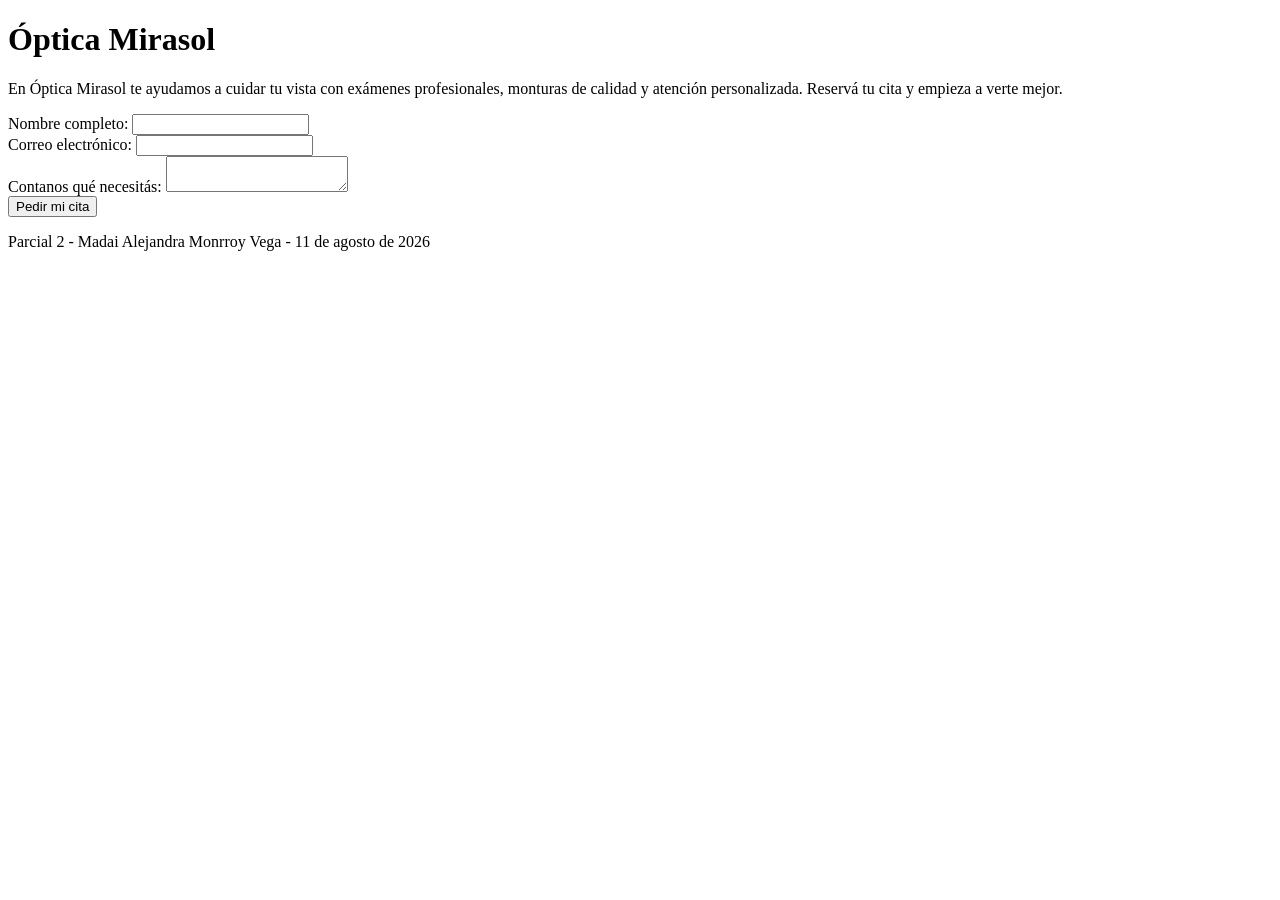
==== parcial2/index.html @ 195db08d "html terminado" ====
<!DOCTYPE html>
<html lang="es">
<head>
<meta charset="UTF-8">
<meta name="viewport" content="width=device-width, initial-scale=1.0">
<title>Óptica Mirasol</title>
<link rel="stylesheet" href="style.css">
</head>
<body>
 
<header>
    <h1>Óptica Mirasol</h1>
    <p>
        En Óptica Mirasol te ayudamos a cuidar tu vista con exámenes
        profesionales, monturas de calidad y atención personalizada.
        Reservá tu cita y empieza a verte mejor.
    </p>
</header>
 
<main>
 
    <form id="form-cita" novalidate method="POST" action="procesar.php">
 
        <div class="campo">
            <label for="nombre">Nombre completo:</label>
            <input type="text" id="nombre" name="nombre" required>
        </div>
 
        <div class="campo">
            <label for="correo">Correo electrónico:</label>
            <input type="email" id="correo" name="correo" required>
        </div>
 
        <div class="campo">
            <label for="consulta">Contanos qué necesitás:</label>
            <textarea id="consulta" name="consulta"></textarea>
        </div>
 
        <button type="submit">Pedir mi cita</button>
 
        <p id="aviso-cita" class="aviso"></p>
 
    </form>
 
</main>
 
<footer>
    <p>Parcial 2 - Madai Alejandra Monrroy Vega - 11 de agosto de 2026</p>
</footer>
 
<script src="script.js"></script>
 
</body>
</html>
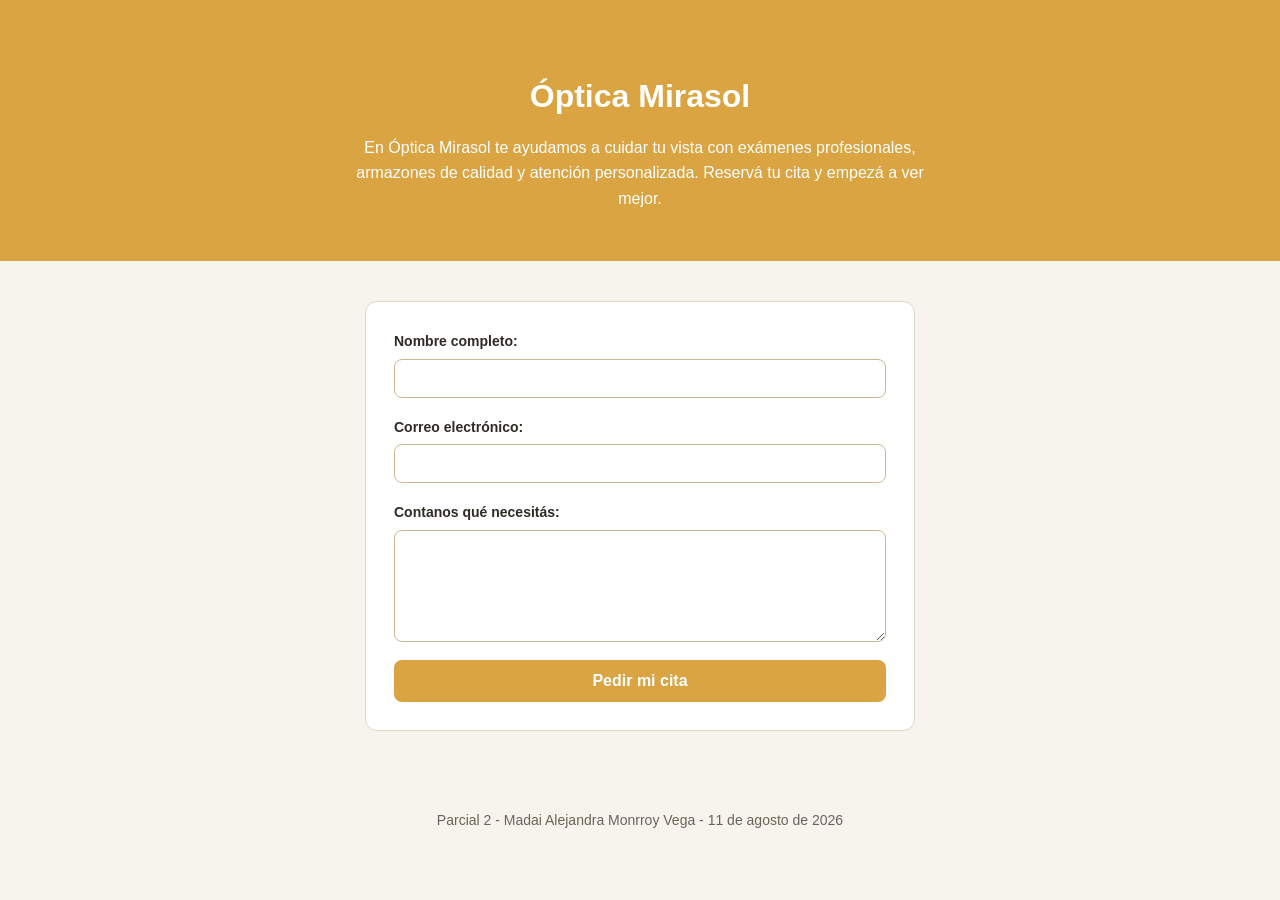
==== commit 62239274: "html acutalizado" ====
--- a/parcial2/index.html
+++ b/parcial2/index.html
@@ -7,48 +7,48 @@
 <link rel="stylesheet" href="style.css">
 </head>
 <body>
- 
+
 <header>
     <h1>Óptica Mirasol</h1>
     <p>
         En Óptica Mirasol te ayudamos a cuidar tu vista con exámenes
-        profesionales, monturas de calidad y atención personalizada.
-        Reservá tu cita y empieza a verte mejor.
+        profesionales, armazones de calidad y atención personalizada.
+        Reservá tu cita y empezá a ver mejor.
     </p>
 </header>
- 
+
 <main>
- 
+
     <form id="form-cita" novalidate method="POST" action="procesar.php">
- 
+
         <div class="campo">
             <label for="nombre">Nombre completo:</label>
             <input type="text" id="nombre" name="nombre" required>
         </div>
- 
+
         <div class="campo">
             <label for="correo">Correo electrónico:</label>
             <input type="email" id="correo" name="correo" required>
         </div>
- 
+
         <div class="campo">
             <label for="consulta">Contanos qué necesitás:</label>
             <textarea id="consulta" name="consulta"></textarea>
         </div>
- 
+
         <button type="submit">Pedir mi cita</button>
- 
+
         <p id="aviso-cita" class="aviso"></p>
- 
+
     </form>
- 
+
 </main>
- 
+
 <footer>
     <p>Parcial 2 - Madai Alejandra Monrroy Vega - 11 de agosto de 2026</p>
 </footer>
- 
+
 <script src="script.js"></script>
- 
+
 </body>
 </html>
--- a/parcial2/style.css
+++ b/parcial2/style.css
@@ -0,0 +1,104 @@
+body {
+    font-family: 'Segoe UI', Arial, sans-serif;
+    background: #f7f4ee;
+    color: #2e2a24;
+    line-height: 1.6;
+    margin: 0;
+}
+
+header {
+    background: #d9a441;
+    color: #ffffff;
+    text-align: center;
+    padding: 50px 20px;
+}
+
+header h1 {
+    margin-bottom: 12px;
+}
+
+header p {
+    max-width: 600px;
+    margin: 0 auto;
+}
+
+main {
+    max-width: 550px;
+    margin: 40px auto;
+    padding: 0 20px;
+}
+
+form {
+    background: #ffffff;
+    border: 1px solid #e0d5bf;
+    border-radius: 12px;
+    padding: 28px;
+}
+
+.campo {
+    margin-bottom: 18px;
+    display: flex;
+    flex-direction: column;
+}
+
+label {
+    font-weight: 600;
+    margin-bottom: 6px;
+    font-size: 14px;
+}
+
+input, textarea {
+    padding: 10px;
+    border: 1px solid #cbb890;
+    border-radius: 8px;
+    font-family: inherit;
+    font-size: 15px;
+}
+
+textarea {
+    resize: vertical;
+    min-height: 90px;
+}
+
+button {
+    background: #d9a441;
+    color: #ffffff;
+    border: none;
+    padding: 12px 20px;
+    border-radius: 8px;
+    font-size: 16px;
+    font-weight: 700;
+    cursor: pointer;
+    width: 100%;
+}
+
+button:hover {
+    background: #b8842c;
+}
+
+.aviso {
+    display: none;
+    margin-top: 14px;
+    font-weight: bold;
+}
+
+.aviso.error {
+    display: block;
+    color: #b00020;
+}
+
+.aviso.exito {
+    display: block;
+    color: #1b7f3b;
+}
+
+footer {
+    text-align: center;
+    padding: 24px;
+    color: #6b6355;
+    font-size: 14px;
+}
+
+ul {
+    padding-left: 20px;
+}
